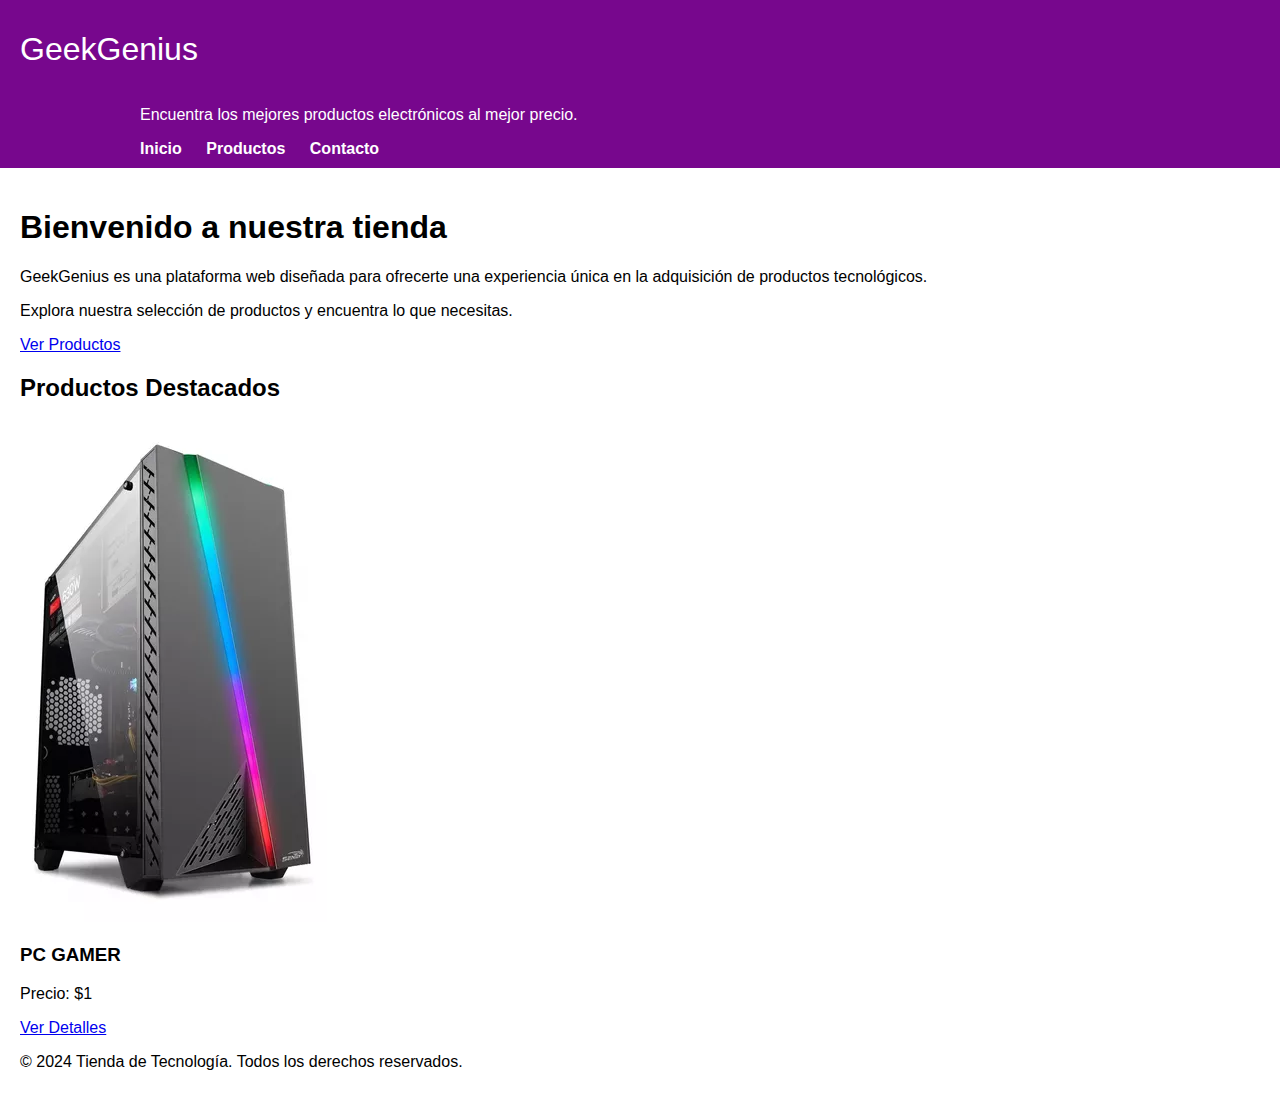
==== index.html @ e042d5ab "Cambios inicio de pagina" ====
<!DOCTYPE html>
<html lang="es">
<head>
    <meta charset="UTF-8">
    <meta name="viewport" content="width=device-width, initial-scale=1.0">
    <title>Tienda GeekGenius</title>
    <link rel="stylesheet" href="style.css">
</head>
<body>
    <header>
        <h1>GeekGenius</h1>
        <nav>
            <ul>
                <p>Encuentra los mejores productos electrónicos al mejor precio.</p>
                <li><a href="index.html">Inicio</a></li>
                <li><a href="productos.html">Productos</a></li>
                <li><a href="contacto.html">Contacto</a></li>
            </ul>
        </nav>
    </header>
    <main>
        <section class="hero">
            <h1>Bienvenido a nuestra tienda</h1>
            <p>GeekGenius es una plataforma web diseñada para ofrecerte una experiencia única en la adquisición de productos tecnológicos.</p>
            <p>Explora nuestra selección de productos y encuentra lo que necesitas.</p>
            <a href="#productos" class="cta-button">Ver Productos</a>
        </section>
        
        <section class="featured-products">
            <h2>Productos Destacados</h2>
            <div class="product-grid">
                <!-- producto destacado -->
                <div class="product">
                    <img src= "imagenproducto1.webp" alt="Producto 1">
                    <h3>PC GAMER</h3>
                    <p>Precio: $1</p>
                    <!-- LINKEAR producto destacado -->
                    <a href="detalle-producto1.html" class="cta-button">Ver Detalles</a>
                </div>
            </div>
        </section>
        <p>&copy; 2024 Tienda de Tecnología. Todos los derechos reservados.</p>
    </main>

</body>
</html>
---- style.css ----
body {
    font-family: sans-serif;
    margin: 0;
    padding: 0;
}
  
header {
    background-color: #77078d;
    color: white;
    padding: 10px 0;
}

header h1 {
    margin-left: 20px;
    font-weight: 500;
}

nav {
    max-width: 1000px;
    margin: 0 auto;
    display: flex;
    justify-content: space-between;
    align-items: center;
}
  
nav ul {
    list-style: none;
    margin: 0;
    padding: 0;
}

nav li {
    display: inline-block;
    margin-right: 20px;
}

nav a {
    color: white;
    text-decoration: none;
    font-weight: bold;
}

nav input[type="text"] {
    padding: 5px;
    border: 1px solid #ccc;
    border-radius: 5px;
}
  
main {
    padding: 20px;
}

footer {
  background-color: #333;
    color: white;
    text-align: center;
    padding: 10px 0;
}

h2{
    text-align: left;
}

.productos {
    text-align: center; /* Centra el contenido horizontalmente */
}

.titulo-productos {
    margin-bottom: 20px; /* Espacio entre el título y los productos */
}

.productos-container {
    display: flex;
    justify-content: space-around; /* Distribuye los productos con espacio alrededor */
    flex-wrap: wrap; /* Permite que los productos se envuelvan en varias líneas */
    gap: 20px; /* Espacio entre los productos */
}

.producto {
    flex: 0 1 calc(33.333% - 20px); /* Calcula el ancho de cada producto */
    border: 1px solid #ccc;
    border-radius: 8px;
    padding: 1rem;
    box-shadow: 0 2px 5px rgba(0, 0, 0, 0.1);
    text-align: center;
    box-sizing: border-box; /* Incluye el padding y border en el ancho y alto total */
}

.producto img {
    max-width: 100%;
    height: auto;
    border-radius: 8px 8px 0 0; /* Aplica bordes redondeados solo arriba */
}

/* Estilos adicionales para el contenido del producto */
.producto h3 {
    margin-top: 0.5rem;
}

.producto p {
    margin-bottom: 0.5rem;
}

.producto .precio {
    font-weight: bold;
    color: #333;
    margin-bottom: 1rem;
}

.producto button {
    background-color: #007bff;
    color: white;
    border: none;
    padding: 0.5rem 1rem;
    border-radius: 4px;
    cursor: pointer;
    transition: background-color 0.3s ease;
}

.producto button:hover {
    background-color: #0056b3;
}

#contacto form {
    display: flex;
    flex-direction: column;
    gap: 1rem;
}

#contacto label {
    font-weight: bold;
}

#contacto input,
#contacto textarea {
    padding: 0.5rem;
    border: 1px solid #ccc;
    border-radius: 4px;
}

#contacto button {
    align-self: start;
    background-color: #007bff;
    color: #fff;
    border: none;
    padding: 0.5rem 1rem;
    border-radius: 4px;
    cursor: pointer;
    font-size: 1rem;
}

#contacto button:hover {
    background-color: #0056b3;
}
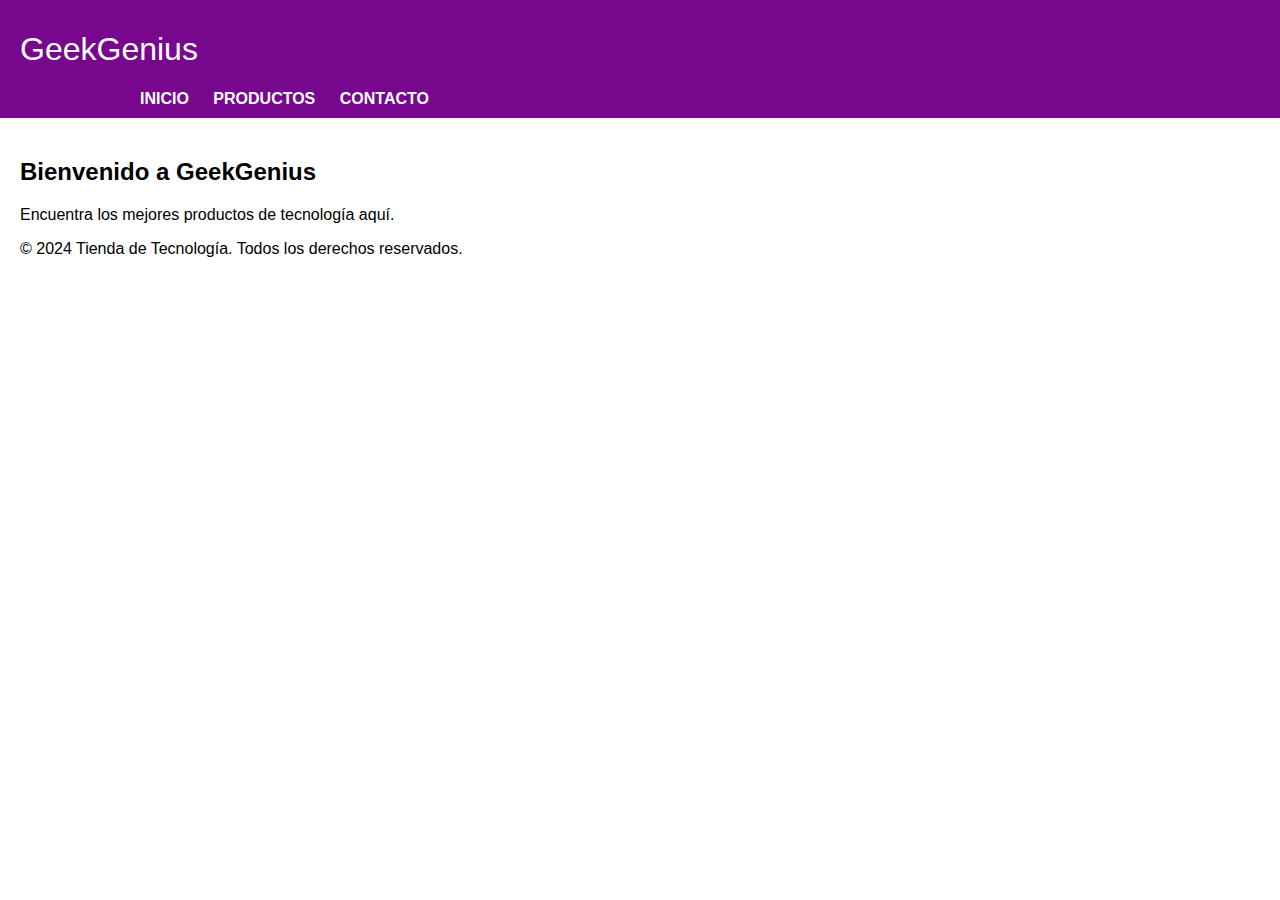
==== commit c0b4936b: "Merge pull request #4 from SBRI07/Probando-Lucio" ====
--- a/index.html
+++ b/index.html
@@ -1,46 +1,29 @@
-<!DOCTYPE html>
-<html lang="es">
-<head>
-    <meta charset="UTF-8">
-    <meta name="viewport" content="width=device-width, initial-scale=1.0">
-    <title>Tienda GeekGenius</title>
-    <link rel="stylesheet" href="style.css">
-</head>
-<body>
-    <header>
-        <h1>GeekGenius</h1>
-        <nav>
-            <ul>
-                <p>Encuentra los mejores productos electrónicos al mejor precio.</p>
-                <li><a href="index.html">Inicio</a></li>
-                <li><a href="productos.html">Productos</a></li>
-                <li><a href="contacto.html">Contacto</a></li>
-            </ul>
-        </nav>
-    </header>
-    <main>
-        <section class="hero">
-            <h1>Bienvenido a nuestra tienda</h1>
-            <p>GeekGenius es una plataforma web diseñada para ofrecerte una experiencia única en la adquisición de productos tecnológicos.</p>
-            <p>Explora nuestra selección de productos y encuentra lo que necesitas.</p>
-            <a href="#productos" class="cta-button">Ver Productos</a>
-        </section>
-        
-        <section class="featured-products">
-            <h2>Productos Destacados</h2>
-            <div class="product-grid">
-                <!-- producto destacado -->
-                <div class="product">
-                    <img src= "imagenproducto1.webp" alt="Producto 1">
-                    <h3>PC GAMER</h3>
-                    <p>Precio: $1</p>
-                    <!-- LINKEAR producto destacado -->
-                    <a href="detalle-producto1.html" class="cta-button">Ver Detalles</a>
-                </div>
-            </div>
-        </section>
-        <p>&copy; 2024 Tienda de Tecnología. Todos los derechos reservados.</p>
-    </main>
-
-</body>
-</html>
+<!DOCTYPE html>
+<html lang="es">
+<head>
+    <meta charset="UTF-8">
+    <meta name="viewport" content="width=device-width, initial-scale=1.0">
+    <title>Tienda GeekGenius</title>
+    <link rel="stylesheet" href="style.css">
+</head>
+<body>
+    <header>
+        <h1>GeekGenius</h1>
+        <nav>
+            <ul>
+                <li><a href="index.html">INICIO</a></li>
+                <li><a href="productos.html">PRODUCTOS</a></li>
+                <li><a href="contacto.html">CONTACTO</a></li>
+            </ul>
+        </nav>
+    </header>
+    <main>
+        <section>
+            <h2>Bienvenido a GeekGenius</h2>
+            <p>Encuentra los mejores productos de tecnología aquí.</p>
+        </section>
+        <p>&copy; 2024 Tienda de Tecnología. Todos los derechos reservados.</p>
+    </main>
+
+</body>
+</html>
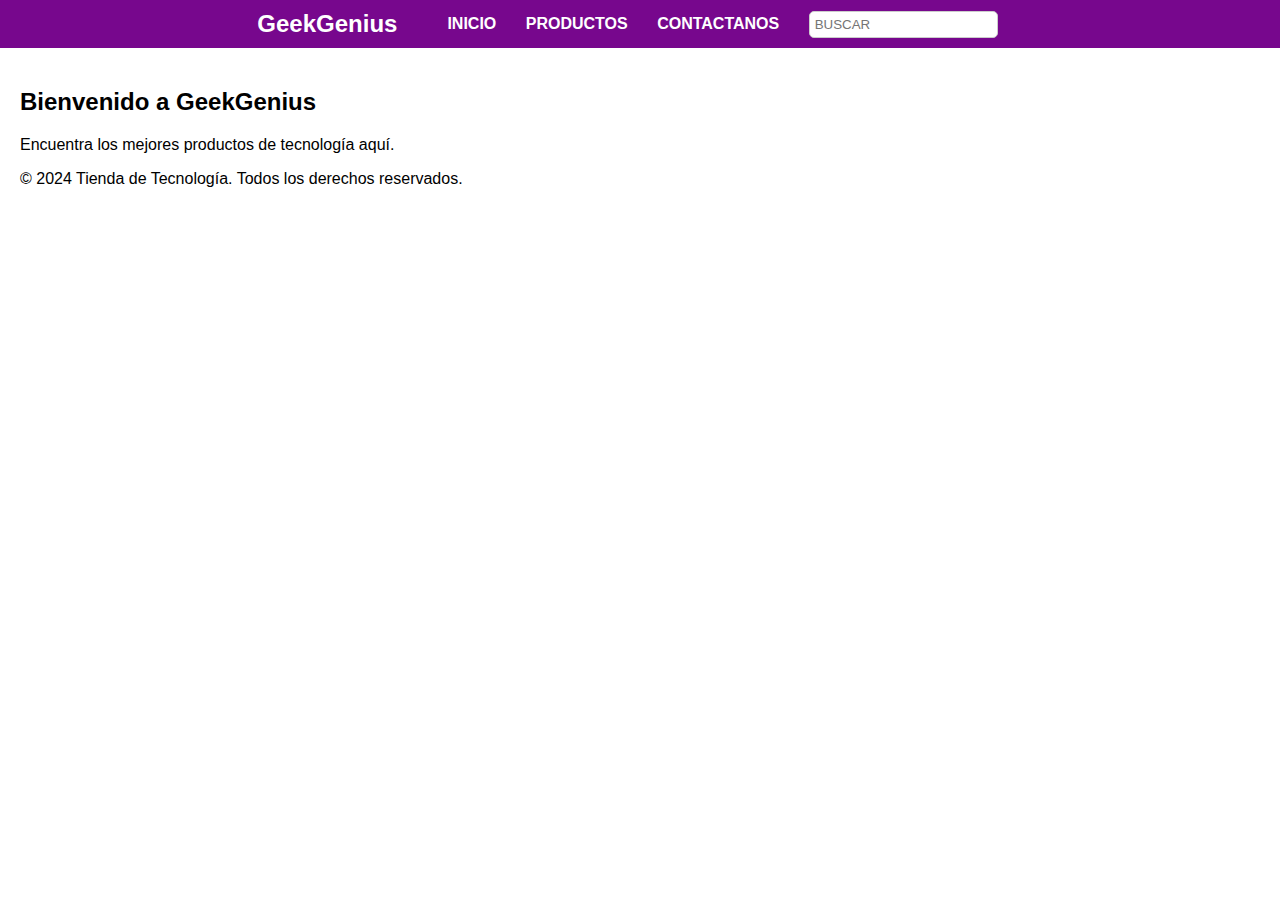
==== commit ca9acc31: "Cambios" ====
--- a/index.html
+++ b/index.html
@@ -8,12 +8,13 @@
 </head>
 <body>
     <header>
-        <h1>GeekGenius</h1>
         <nav>
+            <div class="logo">GeekGenius</div>
             <ul>
                 <li><a href="index.html">INICIO</a></li>
                 <li><a href="productos.html">PRODUCTOS</a></li>
-                <li><a href="contacto.html">CONTACTO</a></li>
+                <li><a href="contacto.html">CONTACTANOS</a></li>
+                <li><input type="text" placeholder="BUSCAR"></li>
             </ul>
         </nav>
     </header>
--- a/style.css
+++ b/style.css
@@ -10,19 +10,20 @@
     padding: 10px 0;
 }
 
-header h1 {
-    margin-left: 20px;
-    font-weight: 500;
+.logo {
+    font-weight: bold;
+    font-size: 1.5em; /* Aumenta el tamaño de la fuente */
+    margin-right: 50px;
 }
 
 nav {
     max-width: 1000px;
     margin: 0 auto;
     display: flex;
-    justify-content: space-between;
+    justify-content: center;
     align-items: center;
 }
-  
+
 nav ul {
     list-style: none;
     margin: 0;
@@ -31,7 +32,7 @@
 
 nav li {
     display: inline-block;
-    margin-right: 20px;
+    margin-right: 25px;
 }
 
 nav a {
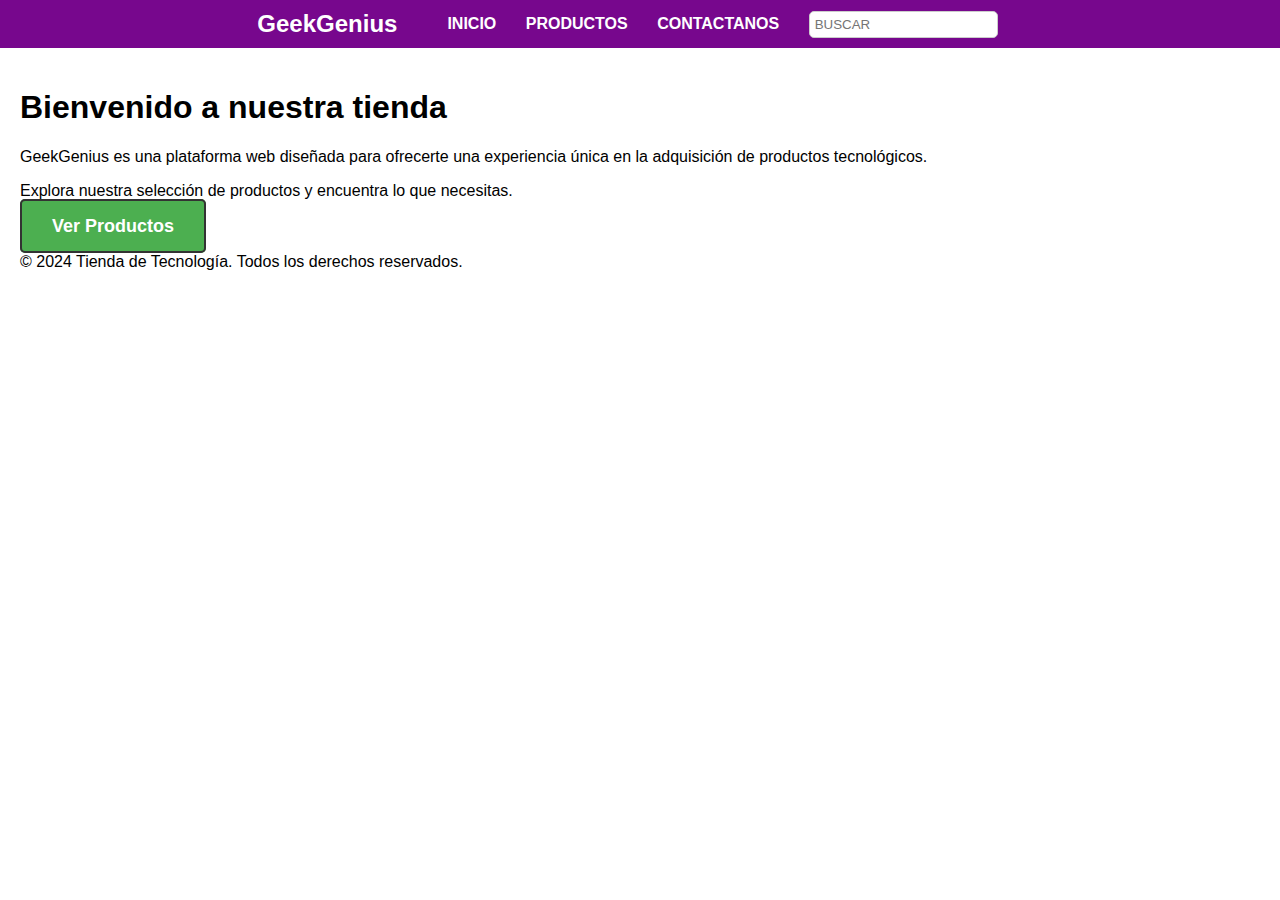
==== commit 2ac1bc46: "Agregando inicio" ====
--- a/index.html
+++ b/index.html
@@ -19,9 +19,11 @@
         </nav>
     </header>
     <main>
-        <section>
-            <h2>Bienvenido a GeekGenius</h2>
-            <p>Encuentra los mejores productos de tecnología aquí.</p>
+        <section class="hero">
+            <h1>Bienvenido a nuestra tienda</h1>
+            <p>GeekGenius es una plataforma web diseñada para ofrecerte una experiencia única en la adquisición de productos tecnológicos.</p>
+            <p>Explora nuestra selección de productos y encuentra lo que necesitas.</p>
+            <a href="productos.html" class="cta-button">Ver Productos</a>
         </section>
         <p>&copy; 2024 Tienda de Tecnología. Todos los derechos reservados.</p>
     </main>
--- a/style.css
+++ b/style.css
@@ -16,6 +16,20 @@
     margin-right: 50px;
 }
 
+.cta-button {
+    background-color: #4CAF50;
+    color: #fff;
+    border: 2px solid #333;
+    font-family: Arial, sans-serif;
+    font-size: 18px;
+    font-weight: bold;
+    padding: 15px 30px;
+    border-radius: 5px;
+    text-decoration: none; /* Quita el subrayado por defecto */
+    transition: background-color 0.3s ease; /* Efecto de transición suave */
+    margin-bottom: 20px; /* Agrega espacio inferior al botón */
+  }
+  
 nav {
     max-width: 1000px;
     margin: 0 auto;
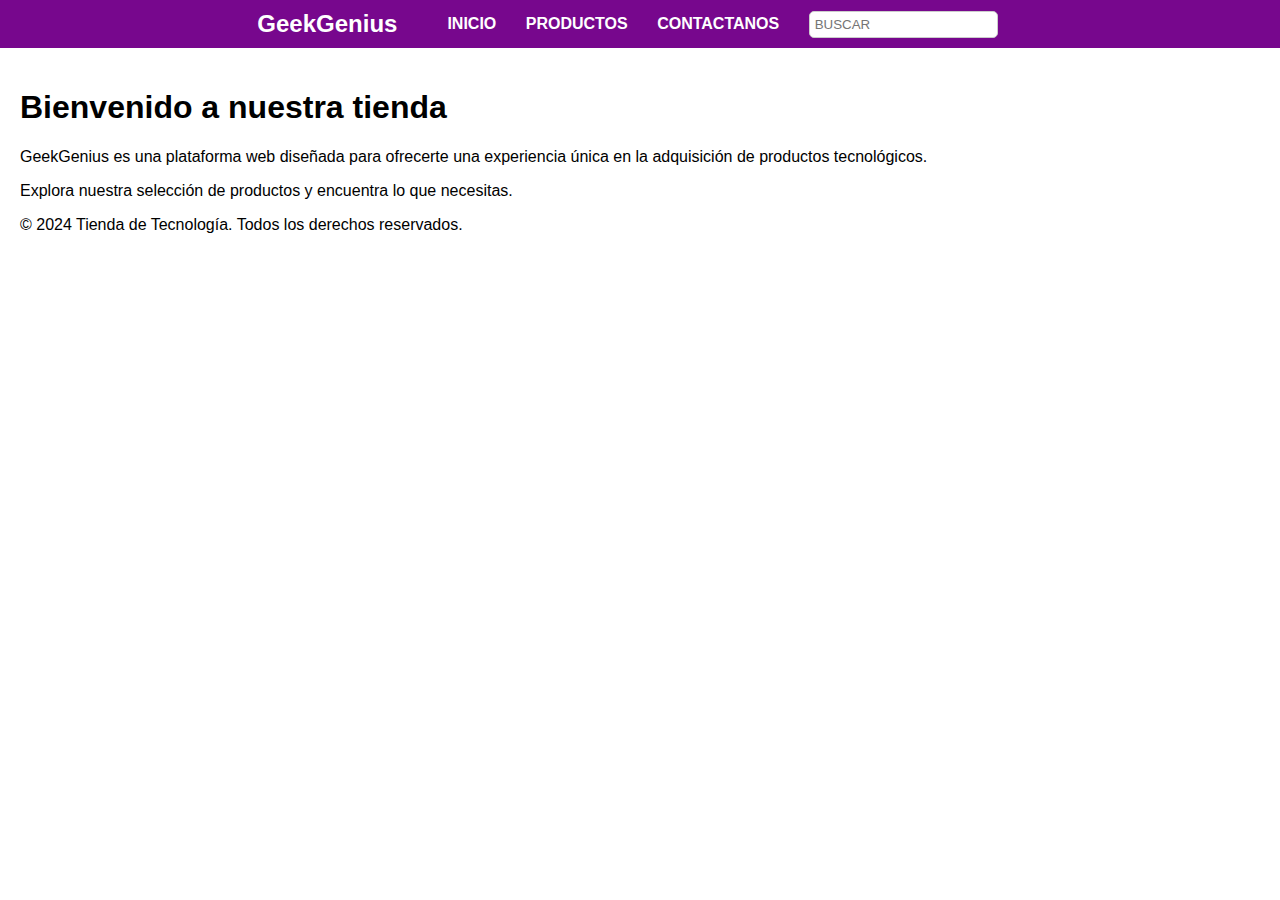
==== commit c312dc8f: "Otro cambio" ====
--- a/index.html
+++ b/index.html
@@ -23,10 +23,8 @@
             <h1>Bienvenido a nuestra tienda</h1>
             <p>GeekGenius es una plataforma web diseñada para ofrecerte una experiencia única en la adquisición de productos tecnológicos.</p>
             <p>Explora nuestra selección de productos y encuentra lo que necesitas.</p>
-            <a href="productos.html" class="cta-button">Ver Productos</a>
+            <p>&copy; 2024 Tienda de Tecnología. Todos los derechos reservados.</p>
         </section>
-        <p>&copy; 2024 Tienda de Tecnología. Todos los derechos reservados.</p>
     </main>
-
 </body>
 </html>
--- a/style.css
+++ b/style.css
@@ -16,20 +16,6 @@
     margin-right: 50px;
 }
 
-.cta-button {
-    background-color: #4CAF50;
-    color: #fff;
-    border: 2px solid #333;
-    font-family: Arial, sans-serif;
-    font-size: 18px;
-    font-weight: bold;
-    padding: 15px 30px;
-    border-radius: 5px;
-    text-decoration: none; /* Quita el subrayado por defecto */
-    transition: background-color 0.3s ease; /* Efecto de transición suave */
-    margin-bottom: 20px; /* Agrega espacio inferior al botón */
-  }
-  
 nav {
     max-width: 1000px;
     margin: 0 auto;
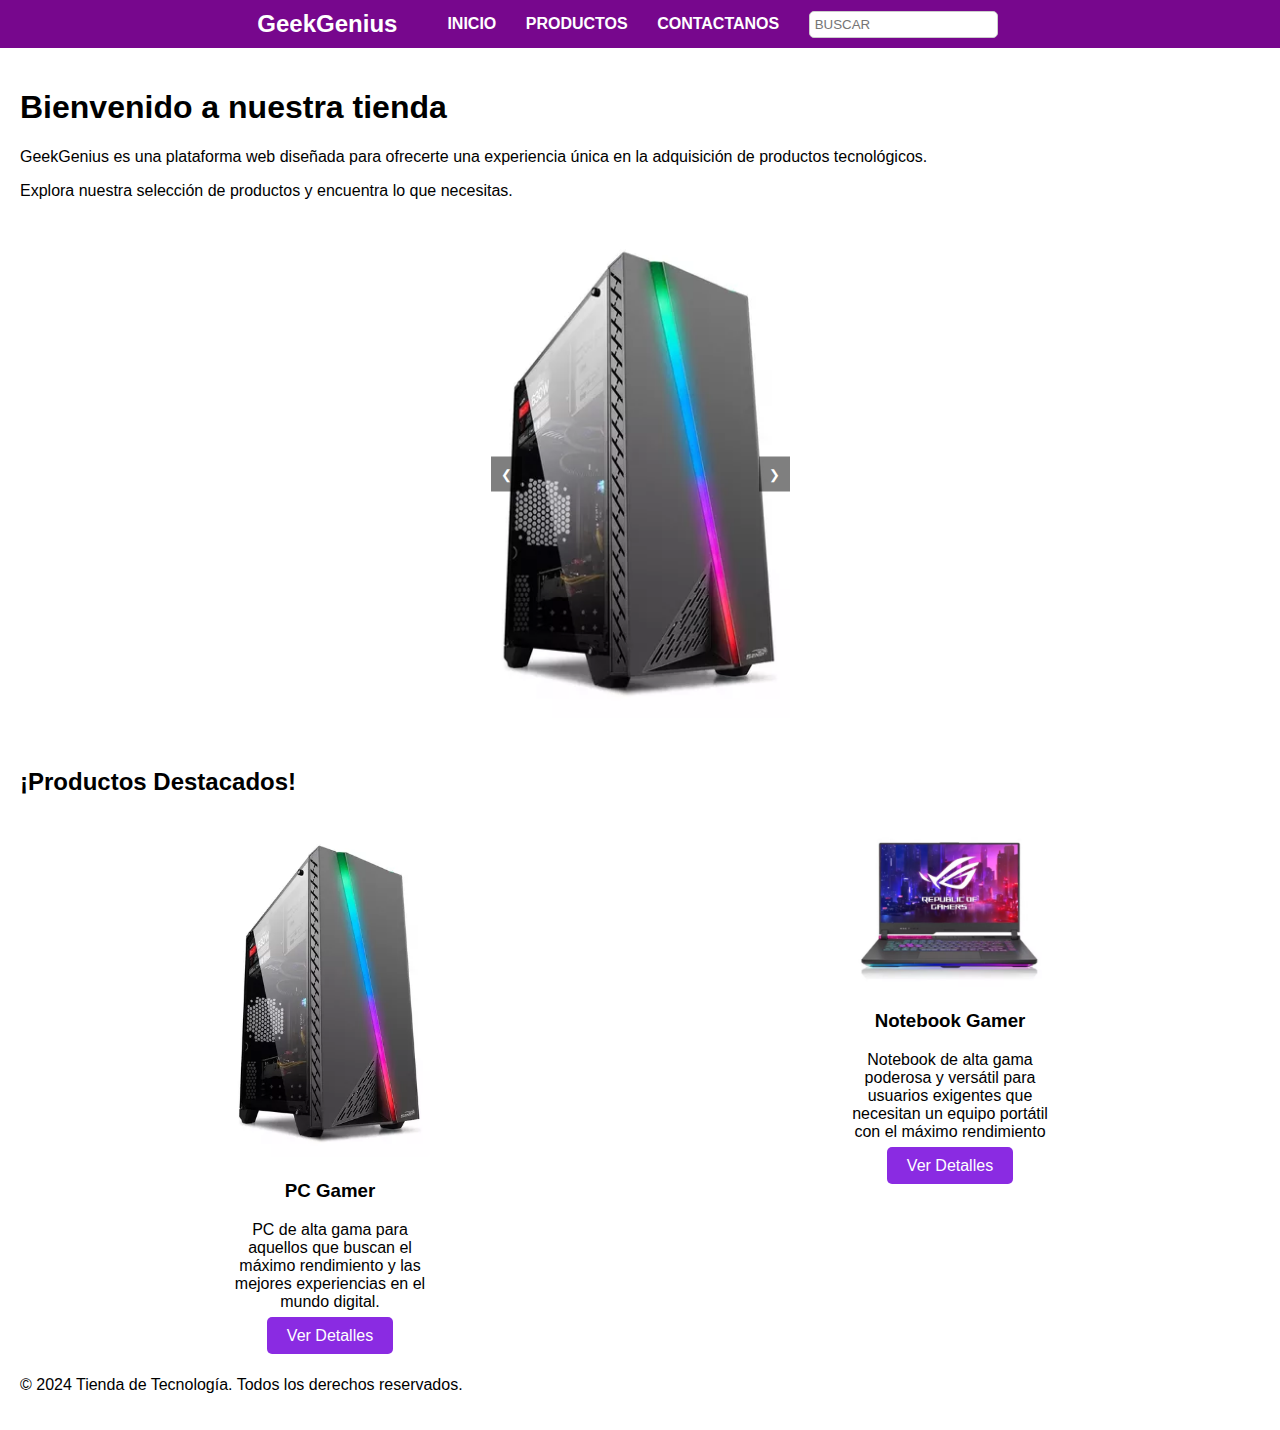
==== commit df863bfc: "Cambios de ivan" ====
--- a/index.html
+++ b/index.html
@@ -5,6 +5,7 @@
     <meta name="viewport" content="width=device-width, initial-scale=1.0">
     <title>Tienda GeekGenius</title>
     <link rel="stylesheet" href="style.css">
+
 </head>
 <body>
     <header>
@@ -23,8 +24,60 @@
             <h1>Bienvenido a nuestra tienda</h1>
             <p>GeekGenius es una plataforma web diseñada para ofrecerte una experiencia única en la adquisición de productos tecnológicos.</p>
             <p>Explora nuestra selección de productos y encuentra lo que necesitas.</p>
+
+            <!-- Carrusel -->
+            <div class="carousel">
+                <div class="carousel-inner">
+                    <img src="imagenes/imagenproducto1.webp" alt="PC Gamer">
+                    <img src="imagenes/imagenproducto6.webp" alt="Notebook Gamer">
+                    <img src="imagenes/imagenproducto4.jpg" alt="Monitor Samsung">
+                </div>
+                <button class="carousel-prev">&#10094;</button>
+                <button class="carousel-next">&#10095;</button>
+            </div>
+
+            <!-- Sección de productos destacados añadida -->
+            <div class="featured-products">
+                <h2>¡Productos Destacados!</h2>
+                <div class="product-grid">
+                    <div class="product">
+                        <img src="imagenes/imagenproducto1.webp" alt="PC Gamer">
+                        <h3>PC Gamer</h3>
+                        <p>PC de alta gama para aquellos que buscan el máximo rendimiento y las mejores experiencias en el mundo digital.</p>
+                        <a class="button">Ver Detalles</a>
+                    </div>
+                    <div class="product">
+                        <img src="imagenes/imagenproducto6.webp" alt="Notebook Gamer">
+                        <h3>Notebook Gamer</h3>
+                        <p>Notebook de alta gama poderosa y versátil para usuarios exigentes que necesitan un equipo portátil con el máximo rendimiento</p>
+                        <a class="button">Ver Detalles</a>
+                    </div>
+                </div>
+            </div>
+
             <p>&copy; 2024 Tienda de Tecnología. Todos los derechos reservados.</p>
         </section>
     </main>
+
+    <script>
+        const carousel = document.querySelector('.carousel-inner');
+        const prevBtn = document.querySelector('.carousel-prev');
+        const nextBtn = document.querySelector('.carousel-next');
+        let slideIndex = 0;
+
+        function showSlide(index) {
+            carousel.style.transform = `translateX(-${index * 100}%)`;
+        }
+
+        prevBtn.addEventListener('click', () => {
+            slideIndex = (slideIndex - 1 + 3) % 3;
+            showSlide(slideIndex);
+        });
+
+        nextBtn.addEventListener('click', () => {
+            slideIndex = (slideIndex + 1) % 3;
+            showSlide(slideIndex);
+        });
+    </script>
 </body>
-</html>
+</html>--- a/style.css
+++ b/style.css
@@ -153,3 +153,57 @@
 #contacto button:hover {
     background-color: #0056b3;
 }
+
+        /* Estilos para el carrusel y productos destacados */
+        .carousel {
+            max-width: 300px;
+            margin: 30px auto;
+            position: relative;
+            overflow: hidden;
+        }
+        .carousel-inner {
+            display: flex;
+            transition: transform 0.5s ease-in-out;
+        }
+        .carousel-inner img {
+            width: 100%;
+            flex-shrink: 0;
+            object-fit: contain;
+        }
+        .carousel-prev, .carousel-next {
+            position: absolute;
+            top: 50%;
+            transform: translateY(-50%);
+            background: rgba(0,0,0,0.5);
+            color: white;
+            border: none;
+            padding: 10px;
+            cursor: pointer;
+        }
+        .carousel-prev { left: 0.5px; }
+        .carousel-next { right: 0.5px; }
+        .featured-products {
+            margin-top: 50px;
+        }
+        .product-grid {
+            display: flex;
+            justify-content: space-around;
+            flex-wrap: wrap;
+        }
+        .product {
+            width: 200px;
+            margin: 15px;
+            text-align: center;
+        }
+        .product img {
+            max-width: 100%;
+            border-radius: 5px;
+        }
+.button{
+    background-color: #8a2be2; /* Color morado */
+  color: white; /* Color del texto */
+  border: none; /* Quita el borde por defecto */
+  padding: 10px 20px; /* Espacio interno del botón */
+  border-radius: 5px; /* Esquinas redondeadas */
+  cursor: pointer; /* Cambia el cursor al pasar el ratón */
+}
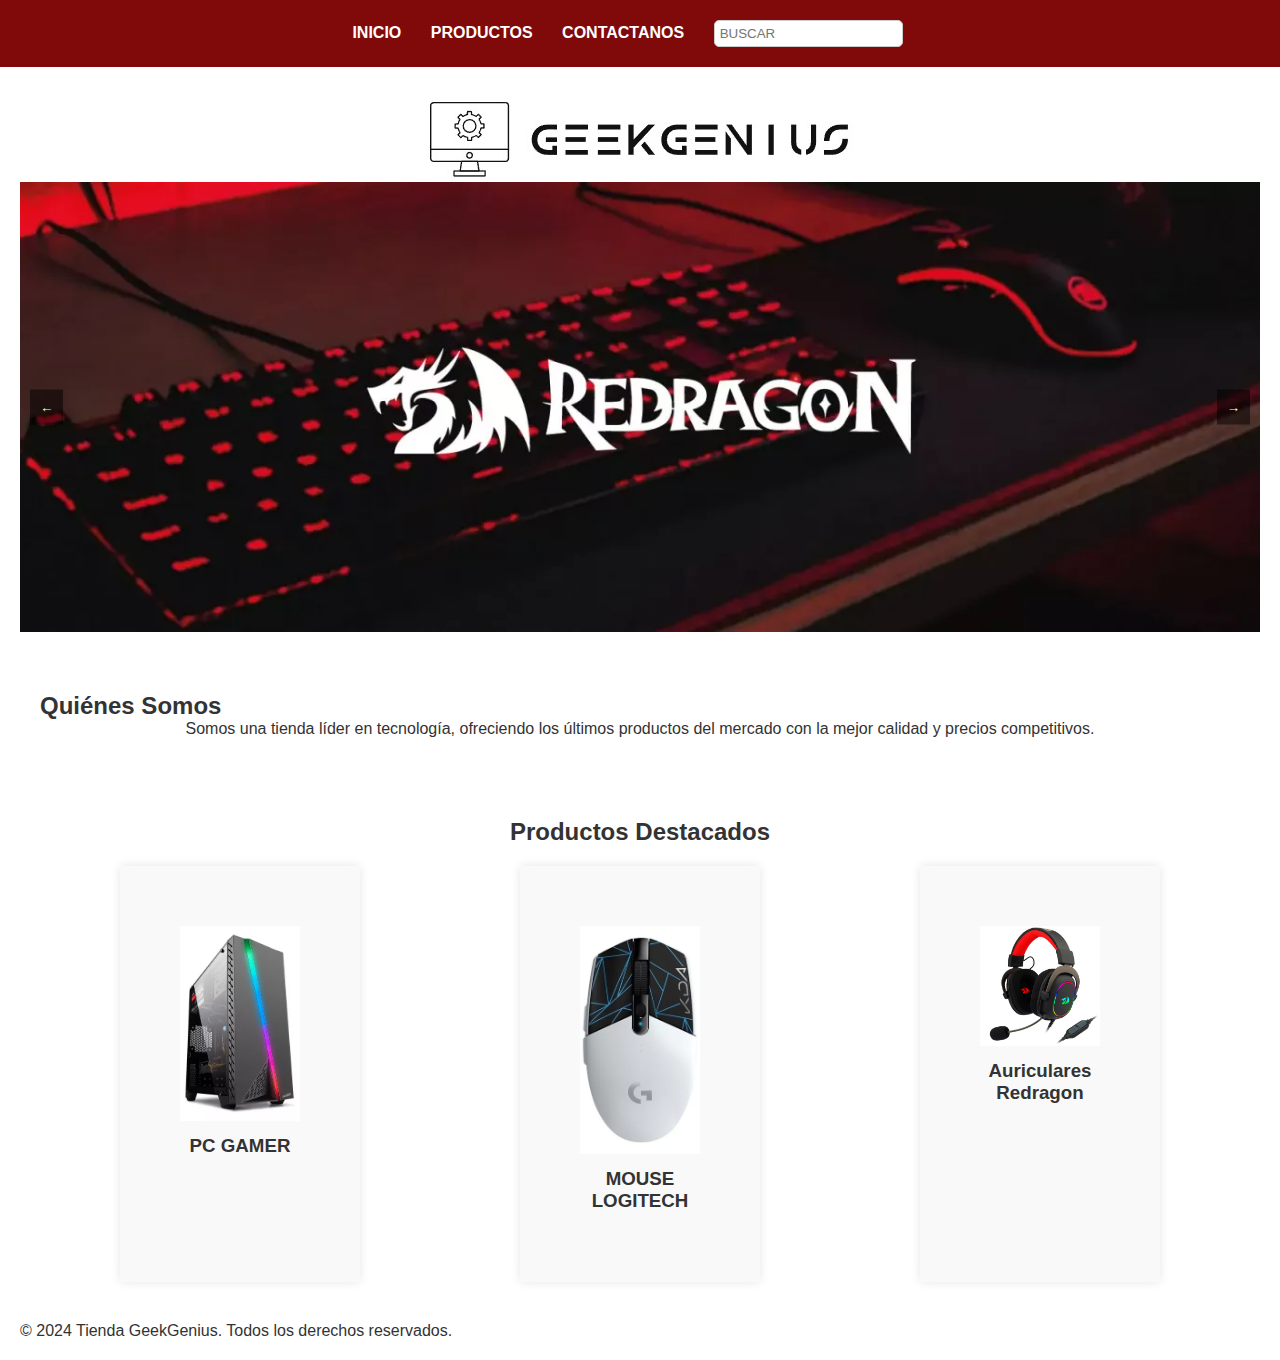
==== commit 2a63b9af: "Cambios definitivos" ====
--- a/index.html
+++ b/index.html
@@ -10,7 +10,6 @@
 <body>
     <header>
         <nav>
-            <div class="logo">GeekGenius</div>
             <ul>
                 <li><a href="index.html">INICIO</a></li>
                 <li><a href="productos.html">PRODUCTOS</a></li>
@@ -21,63 +20,84 @@
     </header>
     <main>
         <section class="hero">
-            <h1>Bienvenido a nuestra tienda</h1>
-            <p>GeekGenius es una plataforma web diseñada para ofrecerte una experiencia única en la adquisición de productos tecnológicos.</p>
-            <p>Explora nuestra selección de productos y encuentra lo que necesitas.</p>
+            <div class= "imagen-logo"><img src="imagenes/imagen logo blanco.PNG" alt="Logo GeekGenius"></div>
+            <!-- Carrusel -->
 
-            <!-- Carrusel -->
-            <div class="carousel">
-                <div class="carousel-inner">
-                    <img src="imagenes/imagenproducto1.webp" alt="PC Gamer">
-                    <img src="imagenes/imagenproducto6.webp" alt="Notebook Gamer">
-                    <img src="imagenes/imagenproducto4.jpg" alt="Monitor Samsung">
+            <section class="carousel">
+                <div class="carousel-track">
+                    <div class="carousel-slide">
+                        <img src="imagenes/banner3.webp" alt="Banner 1">
+                    </div>
+                    <div class="carousel-slide">
+                        <img src="imagenes/banner2.webp" alt="Banner 2">
+                    </div>
+                    <div class="carousel-slide">
+                        <img src="imagenes/banner1.webp" alt="Banner 3">
+                    </div>
                 </div>
-                <button class="carousel-prev">&#10094;</button>
-                <button class="carousel-next">&#10095;</button>
-            </div>
-
-            <!-- Sección de productos destacados añadida -->
-            <div class="featured-products">
-                <h2>¡Productos Destacados!</h2>
+                <button class="carousel-button prev">←</button>
+                <button class="carousel-button next">→</button>
+            </section>
+        
+            <section class="intro">
+                <h2>Quiénes Somos</h2>
+                <p>Somos una tienda líder en tecnología, ofreciendo los últimos productos del mercado con la mejor calidad y precios competitivos.</p>
+            </section>
+        
+            <section class="featured-products">
+                <h2>Productos Destacados</h2>
                 <div class="product-grid">
                     <div class="product">
-                        <img src="imagenes/imagenproducto1.webp" alt="PC Gamer">
-                        <h3>PC Gamer</h3>
-                        <p>PC de alta gama para aquellos que buscan el máximo rendimiento y las mejores experiencias en el mundo digital.</p>
-                        <a class="button">Ver Detalles</a>
+                        <img src="imagenes/imagenproducto1.webp" alt="Producto 1">
+                        <h3>PC GAMER</h3>
                     </div>
                     <div class="product">
-                        <img src="imagenes/imagenproducto6.webp" alt="Notebook Gamer">
-                        <h3>Notebook Gamer</h3>
-                        <p>Notebook de alta gama poderosa y versátil para usuarios exigentes que necesitan un equipo portátil con el máximo rendimiento</p>
-                        <a class="button">Ver Detalles</a>
+                        <img src="imagenes/imagenproducto2.webp" alt="Producto 2">
+                        <h3>MOUSE LOGITECH</h3>
+                    </div>
+                    <div class="product">
+                        <img src="imagenes/imagenproducto5.jpeg" alt="Producto 3">
+                        <h3>Auriculares Redragon</h3>
                     </div>
                 </div>
-            </div>
+            </section>
 
-            <p>&copy; 2024 Tienda de Tecnología. Todos los derechos reservados.</p>
+            <p>&copy; 2024 Tienda GeekGenius. Todos los derechos reservados.</p>
         </section>
     </main>
 
     <script>
-        const carousel = document.querySelector('.carousel-inner');
-        const prevBtn = document.querySelector('.carousel-prev');
-        const nextBtn = document.querySelector('.carousel-next');
-        let slideIndex = 0;
+        document.addEventListener('DOMContentLoaded', function () {
+            const track = document.querySelector('.carousel-track');
+            const slides = Array.from(track.children);
+            const nextButton = document.querySelector('.next');
+            const prevButton = document.querySelector('.prev');
 
-        function showSlide(index) {
-            carousel.style.transform = `translateX(-${index * 100}%)`;
-        }
+            let currentSlideIndex = 0;
 
-        prevBtn.addEventListener('click', () => {
-            slideIndex = (slideIndex - 1 + 3) % 3;
-            showSlide(slideIndex);
-        });
+            nextButton.addEventListener('click', () => {
+                if (currentSlideIndex === slides.length - 1) {
+                    currentSlideIndex = 0;
+                } else {
+                    currentSlideIndex++;
+                }
+                updateSlidePosition();
+            });
 
-        nextBtn.addEventListener('click', () => {
-            slideIndex = (slideIndex + 1) % 3;
-            showSlide(slideIndex);
+            prevButton.addEventListener('click', () => {
+                if (currentSlideIndex === 0) {
+                    currentSlideIndex = slides.length - 1;
+                } else {
+                    currentSlideIndex--;
+                }
+                updateSlidePosition();
+            });
+
+            function updateSlidePosition() {
+                track.style.transform = `translateX(-${currentSlideIndex * 100}%)`;
+            }
         });
     </script>
+
 </body>
 </html>--- a/style.css
+++ b/style.css
@@ -1,20 +1,3 @@
-body {
-    font-family: sans-serif;
-    margin: 0;
-    padding: 0;
-}
-  
-header {
-    background-color: #77078d;
-    color: white;
-    padding: 10px 0;
-}
-
-.logo {
-    font-weight: bold;
-    font-size: 1.5em; /* Aumenta el tamaño de la fuente */
-    margin-right: 50px;
-}
 
 nav {
     max-width: 1000px;
@@ -149,56 +132,22 @@
     cursor: pointer;
     font-size: 1rem;
 }
+.highlight-section {
+    background-color: #f0f0f0;
+    padding: 20px 0;
+    width: 100%;
+}
+.imagen-logo {
+        display: flex;
+        justify-content: center;
+        align-items: center;
+        margin-top: 10px;
+}
 
 #contacto button:hover {
     background-color: #0056b3;
 }
 
-        /* Estilos para el carrusel y productos destacados */
-        .carousel {
-            max-width: 300px;
-            margin: 30px auto;
-            position: relative;
-            overflow: hidden;
-        }
-        .carousel-inner {
-            display: flex;
-            transition: transform 0.5s ease-in-out;
-        }
-        .carousel-inner img {
-            width: 100%;
-            flex-shrink: 0;
-            object-fit: contain;
-        }
-        .carousel-prev, .carousel-next {
-            position: absolute;
-            top: 50%;
-            transform: translateY(-50%);
-            background: rgba(0,0,0,0.5);
-            color: white;
-            border: none;
-            padding: 10px;
-            cursor: pointer;
-        }
-        .carousel-prev { left: 0.5px; }
-        .carousel-next { right: 0.5px; }
-        .featured-products {
-            margin-top: 50px;
-        }
-        .product-grid {
-            display: flex;
-            justify-content: space-around;
-            flex-wrap: wrap;
-        }
-        .product {
-            width: 200px;
-            margin: 15px;
-            text-align: center;
-        }
-        .product img {
-            max-width: 100%;
-            border-radius: 5px;
-        }
 .button{
     background-color: #8a2be2; /* Color morado */
   color: white; /* Color del texto */
@@ -207,3 +156,116 @@
   border-radius: 5px; /* Esquinas redondeadas */
   cursor: pointer; /* Cambia el cursor al pasar el ratón */
 }
+
+* {
+    margin: 0;
+    padding: 0;
+    box-sizing: border-box;
+}
+
+body, html {
+    font-family: Arial, sans-serif;
+    background-color: #ffffff;
+    color: #333;
+}
+
+header {
+    background-color: #800a0a;
+    color: #fff;
+    padding: 20px;
+    text-align: center;
+}
+
+.carousel {
+    position: relative;
+    width: 100%;
+    height: 50vh;
+    overflow: hidden;
+    margin-bottom: 40px;
+}
+
+.carousel-track {
+    display: flex;
+    transition: transform 0.5s ease-in-out;
+    height: 100%;
+}
+
+.carousel-slide {
+    min-width: 100%;
+    height: 100%;
+}
+
+.carousel-slide img {
+    width: 100%;
+    height: 100%;
+    object-fit: cover;
+    display: block;
+}
+
+.carousel-button {
+    position: absolute;
+    top: 50%;
+    transform: translateY(-50%);
+    background-color: rgba(0, 0, 0, 0.5);
+    color: white;
+    border: none;
+    padding: 10px;
+    cursor: pointer;
+}
+
+.prev {
+    left: 10px;
+}
+
+.next {
+    right: 10px;
+}
+
+.intro {
+    padding: 20px;
+    text-align: center;
+    background-color: #fff;
+    margin-bottom: 40px;
+}
+
+.featured-products {
+    padding: 20px;
+    background-color: #fff;
+}
+
+.featured-products h2 {
+    text-align: center;
+    margin-bottom: 20px;
+}
+
+.product-grid {
+    display: flex;
+    justify-content: space-around;
+    flex-wrap: wrap;
+}
+
+.product {
+    background-color: #f9f9f9;
+    padding: 60px;
+    text-align: center;
+    width: 20%;
+    margin-bottom: 20px;
+    box-shadow: 0 0 10px rgba(0, 0, 0, 0.1);
+}
+
+.product img {
+    width: 100%;
+    height: auto;
+}
+
+.product h3 {
+    margin: 10px 0;
+}
+
+footer {
+    text-align: center;
+    padding: 20px;
+    background-color: #333;
+    color: #fff;
+    margin-top: 40px;
+}
